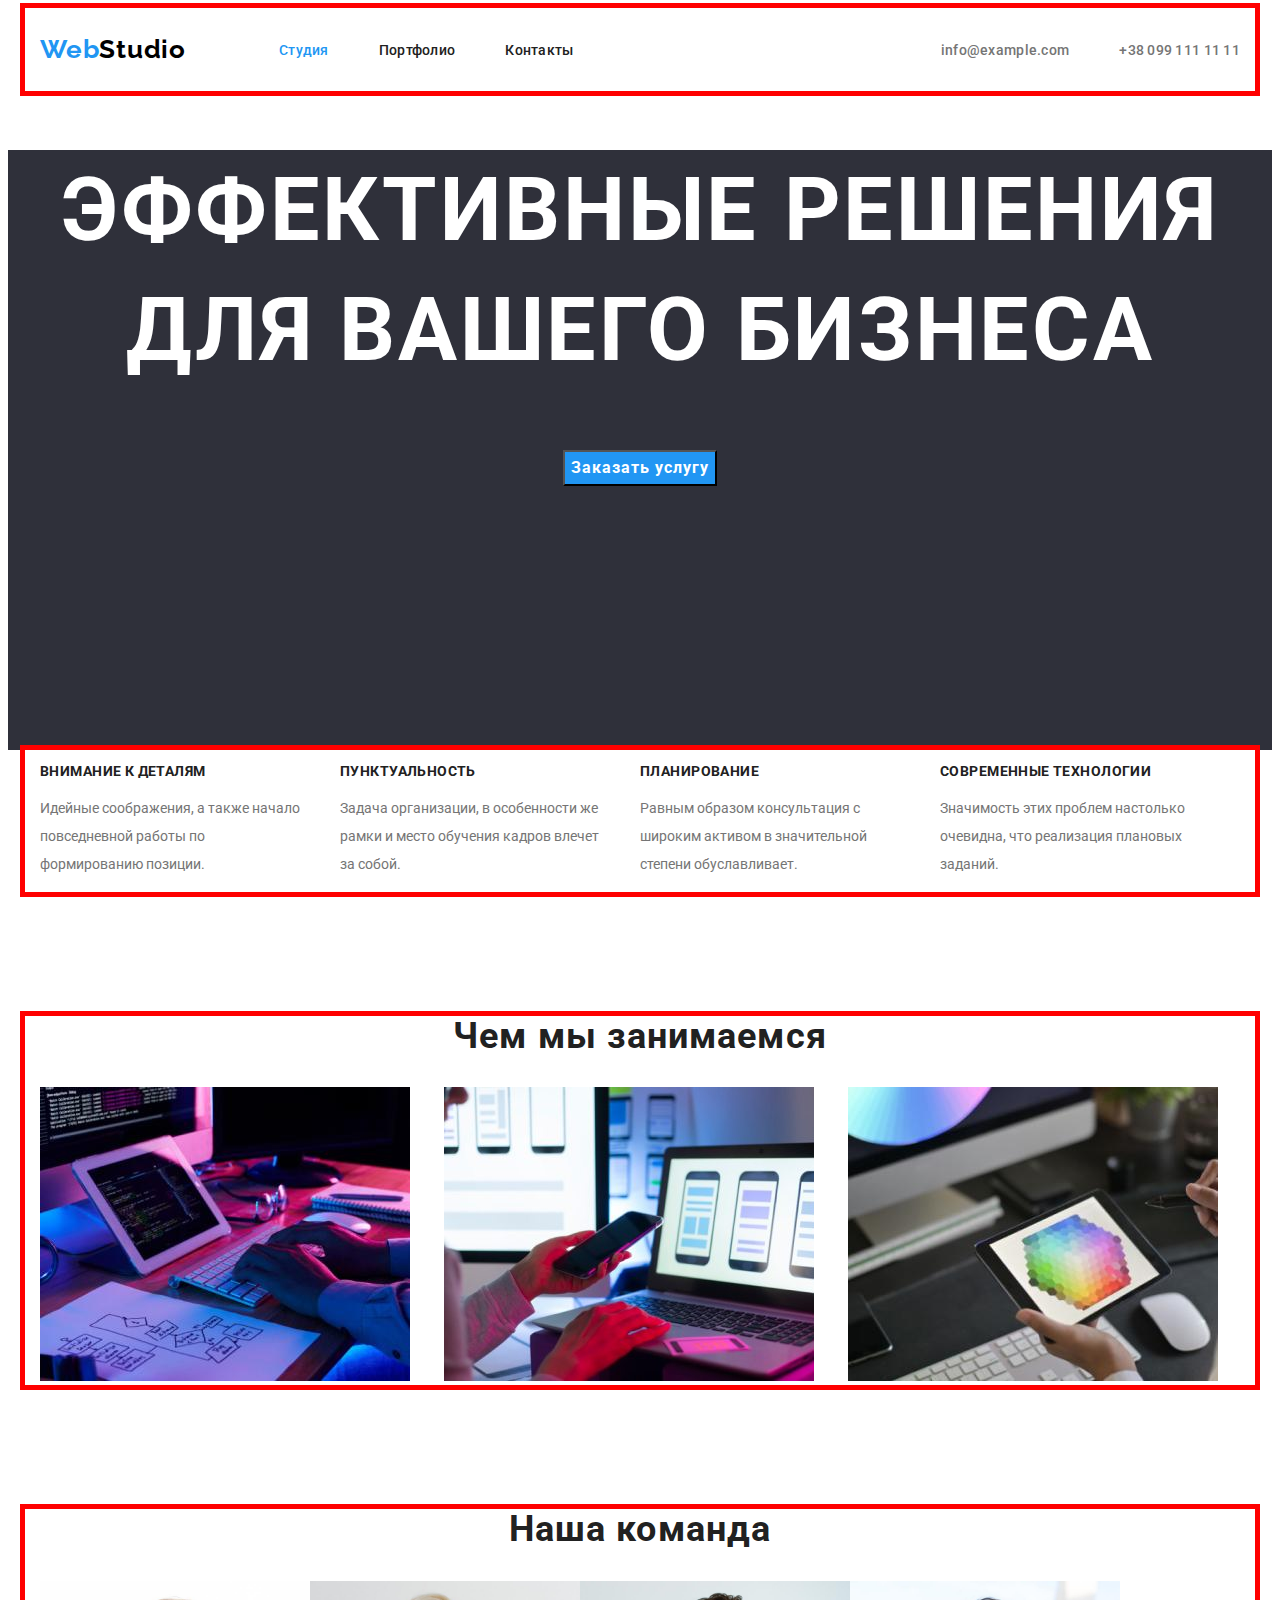
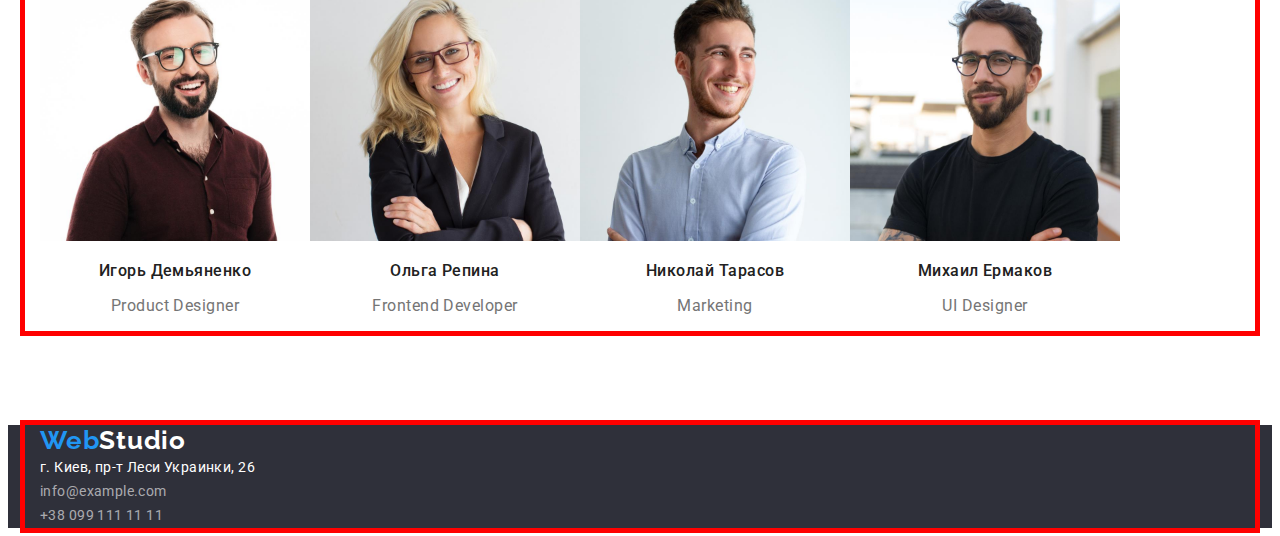
==== index.html @ 6b60813e "дз3" ====
<!DOCTYPE html>
<html lang="ru">
   <head>
      <meta charset="UTF-8" />
      <meta http-equiv="X-UA-Compatible" content="IE=edge" />
      <meta name="viewport" content="width=device-width, initial-scale=1.0" />
      <link rel="preconnect" href="https://fonts.googleapis.com" />
      <link rel="preconnect" href="https://fonts.gstatic.com" crossorigin />
      <link
         href="https://fonts.googleapis.com/css2?family=Raleway:wght@700&family=Roboto:wght@400;500;700;900&display=swap"
         rel="stylesheet"
      />
      <link
         rel="stylesheet"
         href="https://cdnjs.cloudflare.com/ajax/libs/modern-normalize/1.1.0/modern-normalize.min.css"
         integrity="sha512-wpPYUAdjBVSE4KJnH1VR1HeZfpl1ub8YT/NKx4PuQ5NmX2tKuGu6U/JRp5y+Y8XG2tV+wKQpNHVUX03MfMFn9Q=="
         crossorigin="anonymous"
         referrerpolicy="no-referrer"
      />
      <link rel="stylesheet" href="./css/style.css" />
      <title>Document</title>
   </head>
   <body>
      <!-- Header  -->
      <header>
         <div class="header-container container">
            <a href="./index.html" class="logo"><span>Web</span>Studio</a>
            <nav class="nav">
               <ul class="nav-list">
                  <li class="nav-item">
                     <a class="nav-link link active" href="./index.html">Студия</a>
                  </li>
                  <li class="nav-item">
                     <a class="nav-link link" href="./portfolio.html">Портфолио</a>
                  </li>
                  <li class="nav-item">
                     <a class="nav-link link" href="#">Контакты</a>
                  </li>
               </ul>
            </nav>
            <ul class="contact">
               <li class="contact-list">
                  <a class="link" href="mailto:info@example.com">info@example.com</a>
               </li>
               <li class="contact-list">
                  <a class="link" href="tel:+380991111111">+38 099 111 11 11</a>
               </li>
            </ul>
         </div>
      </header>
      <main>
         <!-- Hero  -->
         <section class="banner hero">
            <div class="banner-box">
               <h1 class="banner-title">
                  Эффективные решения <br />
                  для вашего бизнеса
               </h1>
               <button class="button" type="button">Заказать услугу</button>
            </div>
         </section>
         <!-- Преимущества  -->
         <section class="features section">
            <div class="container">
               <h2 class="no-visible">наши преимущества</h2>
               <ul class="features-list">
                  <li class="features-item">
                     <h3 class="features-title">Внимание к деталям</h3>
                     <p class="features-description">
                        Идейные соображения, а также начало повседневной работы по формированию
                        позиции.
                     </p>
                  </li>
                  <li class="features-item">
                     <h3 class="features-title">Пунктуальность</h3>
                     <p class="features-description">
                        Задача организации, в особенности же рамки и место обучения кадров влечет за
                        собой.
                     </p>
                  </li>
                  <li class="features-item">
                     <h3 class="features-title">Планирование</h3>
                     <p class="features-description">
                        Равным образом консультация с широким активом в значительной степени
                        обуславливает.
                     </p>
                  </li>
                  <li class="features-item">
                     <h3 class="features-title">Современные технологии</h3>
                     <p class="features-description">
                        Значимость этих проблем настолько очевидна, что реализация плановых заданий.
                     </p>
                  </li>
               </ul>
            </div>
         </section>
         <!-- Чем мы занимаемся  -->
         <section class="providing section">
            <div class="providing-box container">
               <h2 class="section-title">Чем мы занимаемся</h2>
               <ul class="providing-discription">
                  <li class="providing-card">
                     <img src="./images/img.jpg" alt="Печатаем" width="370" />
                  </li>
                  <li class="providing-card">
                     <img src="./images/box2.jpg" alt="Смотрим в телефон" width="370" />
                  </li>
                  <li class="providing-card">
                     <img src="./images/img1.jpg" alt="Смотрим а планшет" width="370" />
                  </li>
               </ul>
            </div>
         </section>
         <!-- Наша команда  -->
         <section class="section">
            <div class="container">
               <h2 class="section-title">Наша команда</h2>
               <ul class="team">
                  <li class="team-card">
                     <img src="./images/img3.jpg" alt="Игорь Демьяненко" width="270" />
                     <h3 class="team-card-name">Игорь Демьяненко</h3>
                     <p>Product Designer</p>
                  </li>
                  <li class="team-card">
                     <img src="./images/img4.jpg" alt="Ольга Репина" width="270" />
                     <h3 class="team-card-name">Ольга Репина</h3>
                     <p>Frontend Developer</p>
                  </li>
                  <li class="team-card">
                     <img src="./images/img5.jpg" alt="Николай Тарасов" width="270" />
                     <h3 class="team-card-name">Николай Тарасов</h3>
                     <p>Marketing</p>
                  </li>
                  <li class="team-card">
                     <img src="./images/img6.jpg" alt="Михаил Ермаков" width="270" />
                     <h3 class="team-card-name">Михаил Ермаков</h3>
                     <p>UI Designer</p>
                  </li>
               </ul>
            </div>
         </section>
      </main>
      <!-- Footer  -->
      <footer class="footer">
         <div class="container">
            <a href="./index.html" class="logo"><span>Web</span>Studio</a>
            <address>
               <ul>
                  <li>
                     <a href="#" class="address">г. Киев, пр-т Леси Украинки, 26</a>
                  </li>
                  <li>
                     <a href="mailto:info@example.com" class="email">info@example.com</a>
                  </li>
                  <li>
                     <a href="tel:+380991111111" class="tel">+38 099 111 11 11</a>
                  </li>
               </ul>
            </address>
         </div>
      </footer>
   </body>
</html>
---- css/style.css ----
:root {
   --accent-color: #2196f3;
   --primary-text-color: #757575;
   --secondary-text-color: #212121;
   --primary-white-color: #ffffff;
   --address-footer-color: rgba(255, 255, 255, 0.6);
}

body {
   background-color: var(--primary-white-color);
   color: var(--primary-text-color);
   font-family: Roboto, sans-serif;
}

h1,
h2,
h3,
h4,
h5,
h6,
p {
   margin 0;
   padding: 0;
}

ul {
   list-style: none;
   padding: 0;
   margin: 0;
   margin-block-start: 0px;
   margin-block-end: 0px;
   margin-inline-start: 0px;
   margin-inline-end: 0px;
   padding-inline-start: 0px;
}

img{
  
}
.no-visible {
   display: none;
}

.section {
   padding-bottom: 94px;
}

.container {
   width: 1200px;
   padding: 0 15px;
   margin: 0 auto;
   outline: 5px solid red;
}

/* Header  */

.header-container {
   display: flex;
   align-items: center;
}

.logo {
   font-family: Raleway;
   font-weight: 700;
   font-size: 26px;
   line-height: 1.19;
   letter-spacing: 0.03em;
   text-decoration: none;
   color: #000000;
}

.logo span {
   color: var(--accent-color);
}

.nav-list {
   display: flex;
   margin-left: 93px;
}

.nav-list .link {
   font-weight: 500;
   font-size: 14px;
   line-height: 1.14;
   letter-spacing: 0.02em;
   text-decoration: none;
   color: var(--secondary-text-color);
}

.nav-list .link:hover,
.nav-list .link:focus {
   color: var(--accent-color);
}

.header-container .nav-item {
   margin-right: 50px;
   display: block;
   padding-top: 32px;
   padding-bottom: 32px;
}

.header-container .nav-item:last-child {
   margin-right: 0;
}

.nav-list .active {
   color: var(--accent-color);
}

.header-container .contact {
   display: flex;
   margin-left: auto;
}

.header-container .contact-list {
   margin-right: 50px;
}

.header-container .contact-list:last-child {
   margin-right: 0;
}
.contact .link {
   font-weight: 500;
   font-size: 14px;
   line-height: 1.14;
   letter-spacing: 0.02em;
   color: var(--primary-text-color);
   text-decoration-line: none;
}

.contact .link:hover,
.contact .link:focus {
   color: var(--accent-color);
}

/* Hero  */

.hero {
   background: #2f303a;
}

.banner-box {
}
.banner-title {
   margin-bottom: 40px;
}

.banner {
   font-size: 44px;
   line-height: 1.36;
   text-align: center;
   letter-spacing: 0.06em;
   text-transform: uppercase;
   color: var(--primary-white-color);
   height: 600px;
}

.button {
   font-family: inherit;
   font-weight: 700;
   font-size: 16px;
   line-height: 1.87;
   letter-spacing: 0.06em;
   color: var(--primary-white-color);
   background-color: var(--accent-color);
   cursor: pointer;
}

/* преимущества */

.section > .features {
   font-size: 14px;
   line-height: 1.71;
   letter-spacing: 0.03em;
}

.features .features-title {
   font-weight: 700;
   font-size: 14px;
   line-height: 1.14;
   letter-spacing: 0.03em;
   text-transform: uppercase;
   margin-bottom: 10px;
   color: var(--secondary-text-color);
}

.features-list {
   display: flex;
}
.features-item {
   justify-content: space-around;
   flex-basis: 270px;
   margin-right: 30px;
   margin-bottom: 0;
}
.features-item:last-child {
   margin-right: 0;
}

.features-description {
   line-height: 2;
   font-size: 14px;
}
/* Чем мы занимаемся  */

.section-title {
   font-weight: 700;
   font-size: 36px;
   line-height: 1.16;
   text-align: center;
   letter-spacing: 0.03em;
   color: var(--secondary-text-color);
}

.providing-card {
   display: inline-block;
   margin-right: 30px;
}

.providing-card:last-child {
   margin-right: 0;
}

/* Наша команда */
.team {
   display: flex;
   font-size: 16px;
   line-height: 1.19;
   text-align: center;
   letter-spacing: 0.03em;
}

.team-card-name {
   font-weight: 500;
   font-size: 16px;
   line-height: 1.19;
   text-align: center;
   letter-spacing: 0.03em;
   color: var(--secondary-text-color);
}

/* Страница портфолио */
/* Панель кнопок */
.filter {
   font-family: inherit;
   font-weight: 500;
   font-size: 16px;
   line-height: 1.62;
   text-align: center;
   letter-spacing: 0.03em;
   color: var(--secondary-text-color);
   cursor: pointer;
}

.filter:hover,
.filter:focus {
   background-color: var(--accent-color);
   color: var(--primary-white-color);
}

/* колекция карточек  */
.portfolio-list {
   display: flex;
   flex-wrap: wrap;
   width: 1200px;
   margin-right: -30px;
   margin-bottom: -30px;
   margin-left: auto;
   margin-right: auto;
}

.portfolio-card {
   margin-right: 30px;
   margin-bottom: 30px;
}
.portfolio-card:nth-child(n + 7) {
   margin-bottom: 0;
}
.portfolio-list .title {
   font-weight: 700;
   font-size: 18px;
   line-height: 2;
   letter-spacing: 0.06em;
   color: var(--secondary-text-color);
}

.portfolio-list .link {
   text-decoration: none;
}

.portfolio-list .discription {
   font-size: 16px;
   color: var(--primary-text-color);
   line-height: 1.87;
   letter-spacing: 0.03em;
}

/* Footer  */
.footer {
   background-color: #2f303a;
}

.footer .logo {
   color: var(--primary-white-color);
}

.footer .address {
   font-size: 14px;
   font-style: normal;
   line-height: 1.71;
   letter-spacing: 0.03em;
   text-decoration: none;
   color: var(--primary-white-color);
}

.footer .email,
.footer .tel {
   font-size: 14px;
   font-style: normal;
   line-height: 1.71;
   letter-spacing: 0.03em;
   text-decoration: none;
   color: rgba(255, 255, 255, 0.6);
}

.footer .email:hover,
.footer .tel:hover,
.footer .email:focus,
.footer .tel:focus {
   color: var(--accent-color);
}
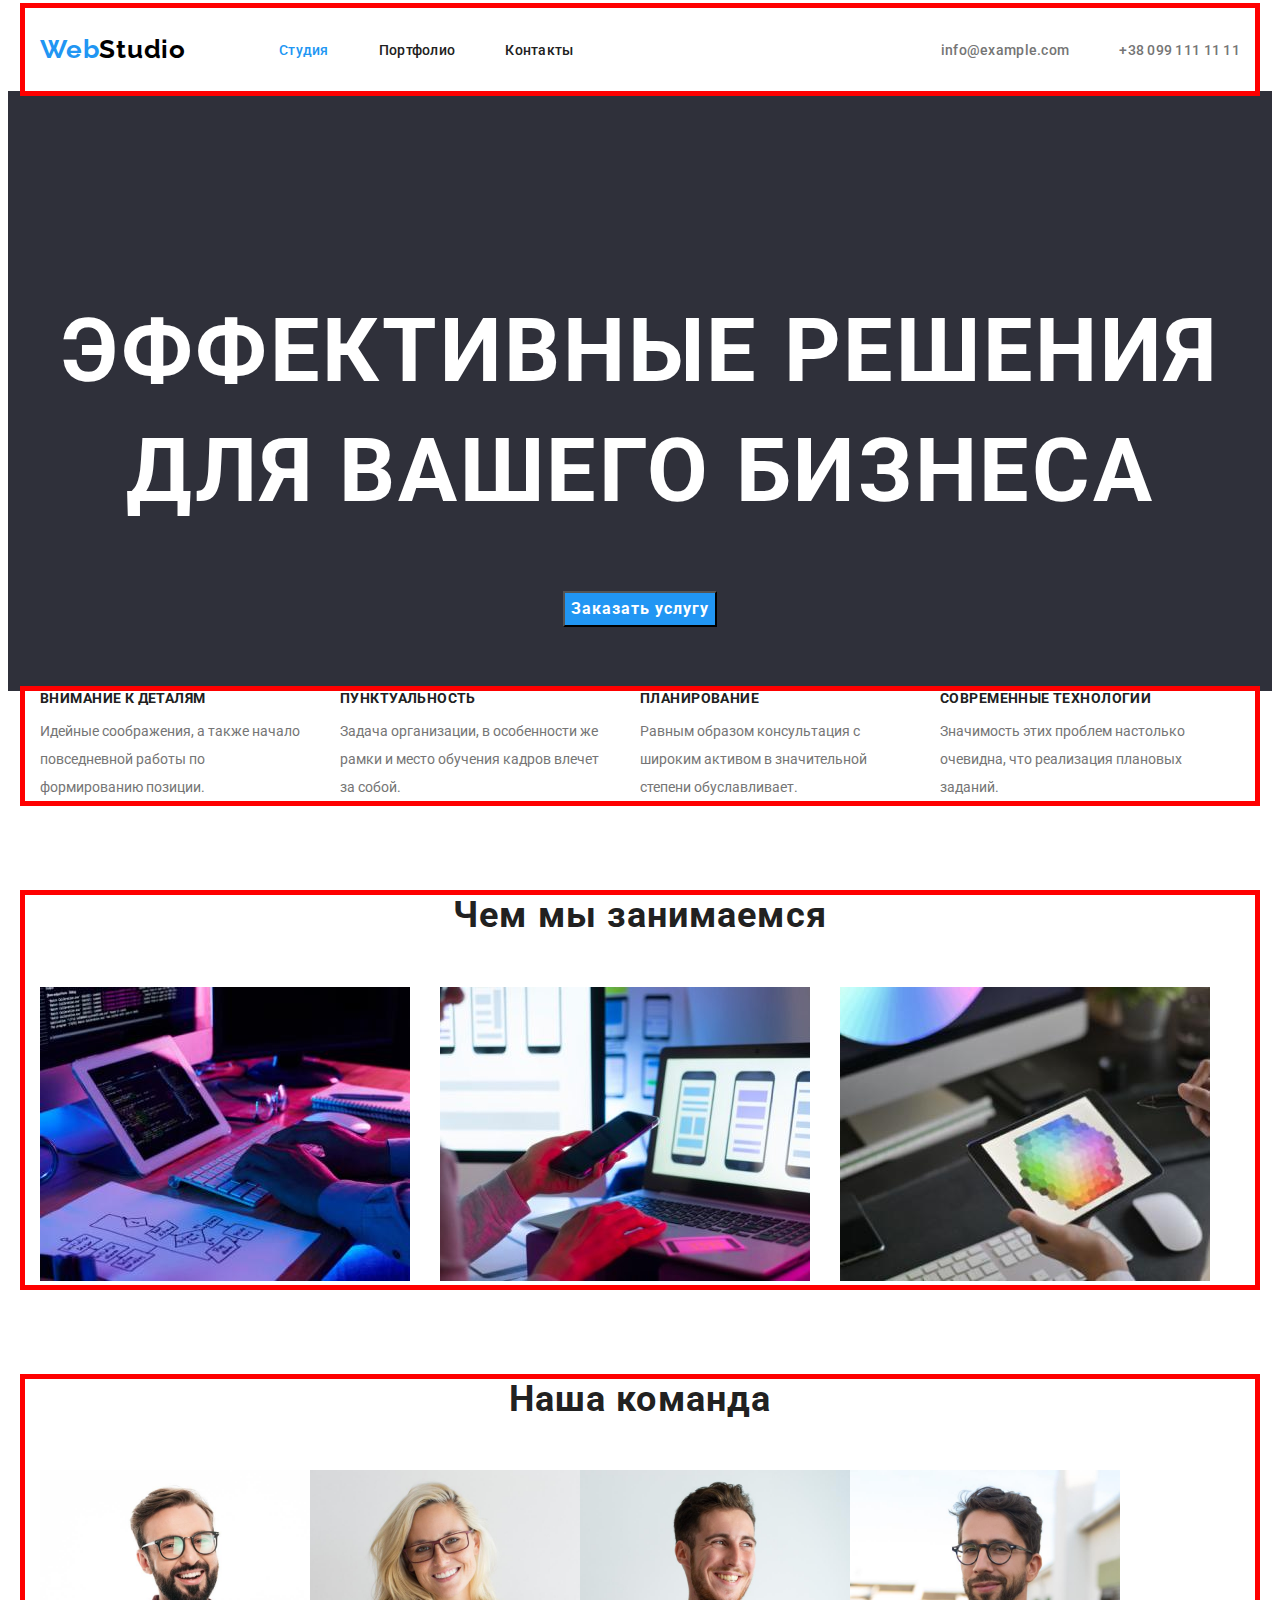
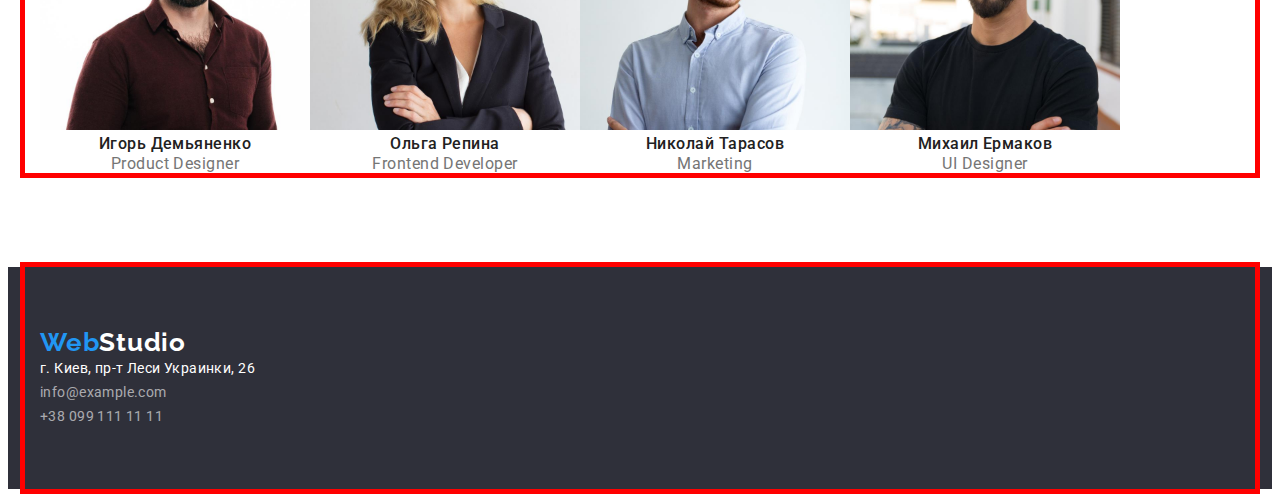
==== commit 1f761c9b: "ewrq" ====
--- a/index.html
+++ b/index.html
@@ -142,7 +142,7 @@
       </main>
       <!-- Footer  -->
       <footer class="footer">
-         <div class="container">
+         <div class="footer-content container">
             <a href="./index.html" class="logo"><span>Web</span>Studio</a>
             <address>
                <ul>
--- a/css/style.css
+++ b/css/style.css
@@ -19,7 +19,7 @@
 h5,
 h6,
 p {
-   margin 0;
+   margin: 0;
    padding: 0;
 }
 
@@ -27,22 +27,18 @@
    list-style: none;
    padding: 0;
    margin: 0;
-   margin-block-start: 0px;
-   margin-block-end: 0px;
-   margin-inline-start: 0px;
-   margin-inline-end: 0px;
-   padding-inline-start: 0px;
-}
-
-img{
-  
-}
+}
+
 .no-visible {
    display: none;
 }
 
 .section {
    padding-bottom: 94px;
+}
+
+.section-title {
+   margin-bottom: 50px;
 }
 
 .container {
@@ -140,6 +136,8 @@
 }
 
 .banner-box {
+   padding-top: 200px;
+   padding-bottom: 200px;
 }
 .banner-title {
    margin-bottom: 40px;
@@ -212,8 +210,11 @@
    color: var(--secondary-text-color);
 }
 
+.providing-discription {
+   display: flex;
+}
+
 .providing-card {
-   display: inline-block;
    margin-right: 30px;
 }
 
@@ -299,6 +300,10 @@
 .footer {
    background-color: #2f303a;
 }
+.footer-content {
+   padding-top: 60px;
+   padding-bottom: 60px;
+}
 
 .footer .logo {
    color: var(--primary-white-color);
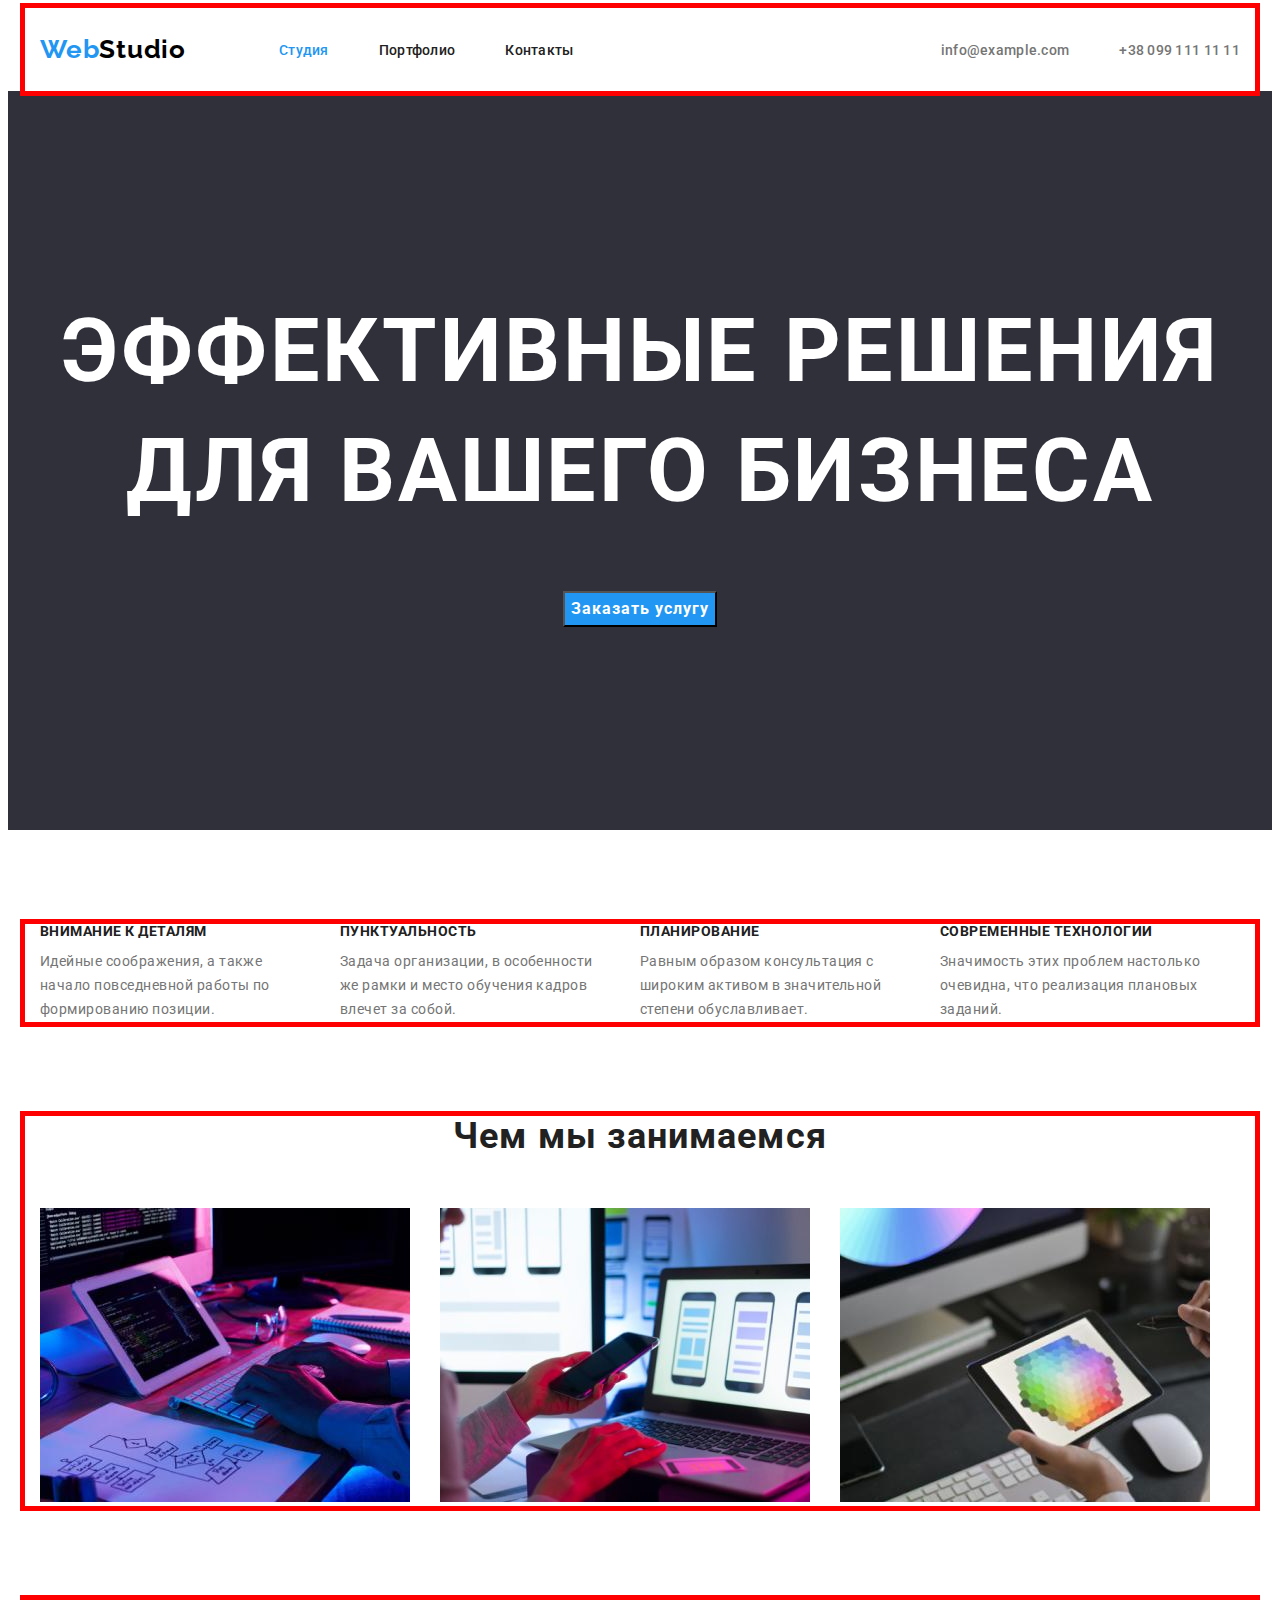
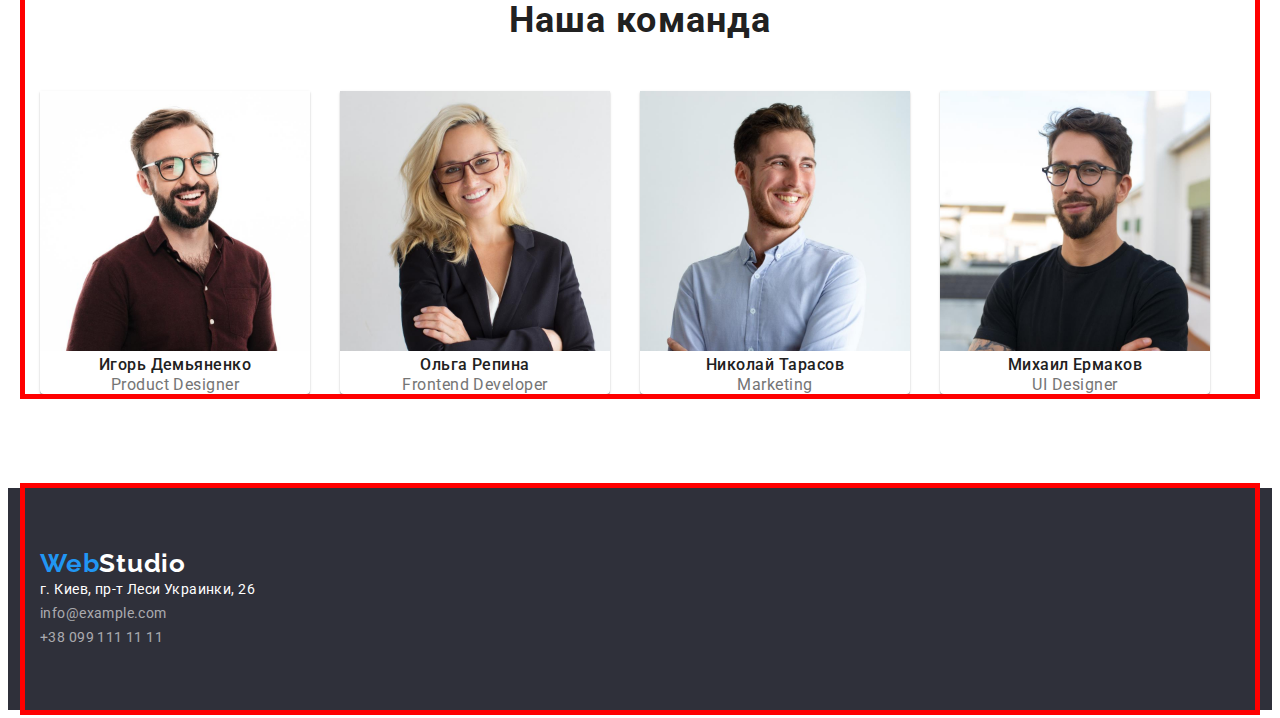
==== commit 25b294d2: "дз 3" ====
--- a/index.html
+++ b/index.html
@@ -100,13 +100,23 @@
                <h2 class="section-title">Чем мы занимаемся</h2>
                <ul class="providing-discription">
                   <li class="providing-card">
-                     <img src="./images/img.jpg" alt="Печатаем" width="370" />
+                     <img class="providing-img" src="./images/img.jpg" alt="Печатаем" width="370" />
                   </li>
                   <li class="providing-card">
-                     <img src="./images/box2.jpg" alt="Смотрим в телефон" width="370" />
+                     <img
+                        class="providing-img"
+                        src="./images/box2.jpg"
+                        alt="Смотрим в телефон"
+                        width="370"
+                     />
                   </li>
                   <li class="providing-card">
-                     <img src="./images/img1.jpg" alt="Смотрим а планшет" width="370" />
+                     <img
+                        class="providing-img"
+                        src="./images/img1.jpg"
+                        alt="Смотрим а планшет"
+                        width="370"
+                     />
                   </li>
                </ul>
             </div>
--- a/css/style.css
+++ b/css/style.css
@@ -150,7 +150,7 @@
    letter-spacing: 0.06em;
    text-transform: uppercase;
    color: var(--primary-white-color);
-   height: 600px;
+   margin-bottom: 94px;
 }
 
 .button {
@@ -176,7 +176,7 @@
    font-weight: 700;
    font-size: 14px;
    line-height: 1.14;
-   letter-spacing: 0.03em;
+
    text-transform: uppercase;
    margin-bottom: 10px;
    color: var(--secondary-text-color);
@@ -190,14 +190,15 @@
    flex-basis: 270px;
    margin-right: 30px;
    margin-bottom: 0;
+   letter-spacing: 0.03em;
 }
 .features-item:last-child {
    margin-right: 0;
 }
 
 .features-description {
-   line-height: 2;
-   font-size: 14px;
+   font-size: 14px;
+   line-height: 1.71;
 }
 /* Чем мы занимаемся  */
 
@@ -240,9 +241,21 @@
    color: var(--secondary-text-color);
 }
 
+.team-card {
+   margin-right: 30px;
+   box-shadow: 0px 1px 3px rgba(0, 0, 0, 0.12), 0px 1px 1px rgba(0, 0, 0, 0.14),
+      0px 2px 1px rgba(0, 0, 0, 0.2);
+   border-radius: 0px 0px 4px 4px;
+}
+
+.team-card:last-child {
+   margin-right: 0;
+}
 /* Страница портфолио */
 /* Панель кнопок */
 .filter {
+   border: none;
+   border-radius: 4px;
    font-family: inherit;
    font-weight: 500;
    font-size: 16px;
@@ -253,6 +266,19 @@
    cursor: pointer;
 }
 
+.filter-wrapper {
+   display: flex;
+   flex-direction: row;
+   justify-content: center;
+   margin-bottom: 50px;
+   margin-right: 8px;
+}
+.filter-item {
+   margin-right: 8px;
+}
+.filter-item:last-child {
+   margin-bottom: 0;
+}
 .filter:hover,
 .filter:focus {
    background-color: var(--accent-color);
@@ -273,6 +299,7 @@
 .portfolio-card {
    margin-right: 30px;
    margin-bottom: 30px;
+   outline: 1px solid #eeeeee;
 }
 .portfolio-card:nth-child(n + 7) {
    margin-bottom: 0;
@@ -283,6 +310,10 @@
    line-height: 2;
    letter-spacing: 0.06em;
    color: var(--secondary-text-color);
+}
+
+.portfolio-container {
+   margin: 20px 24px;
 }
 
 .portfolio-list .link {
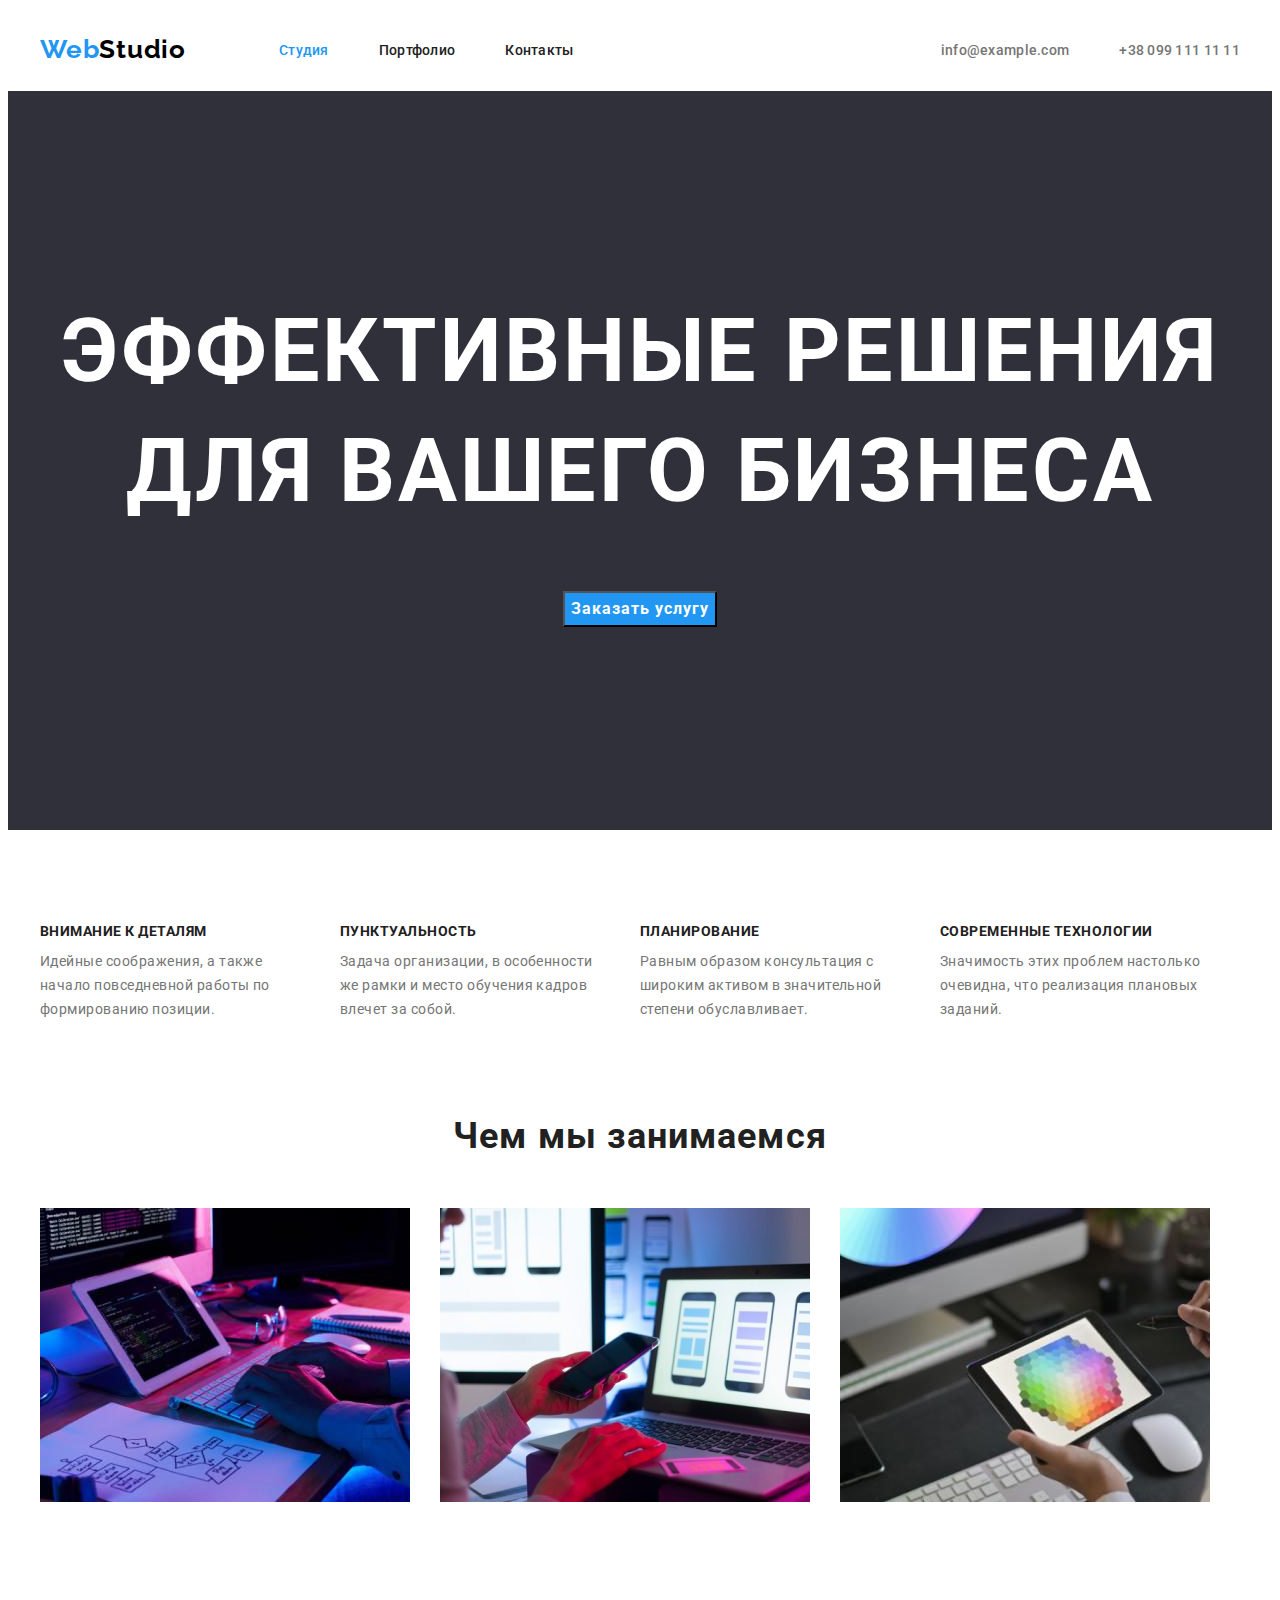
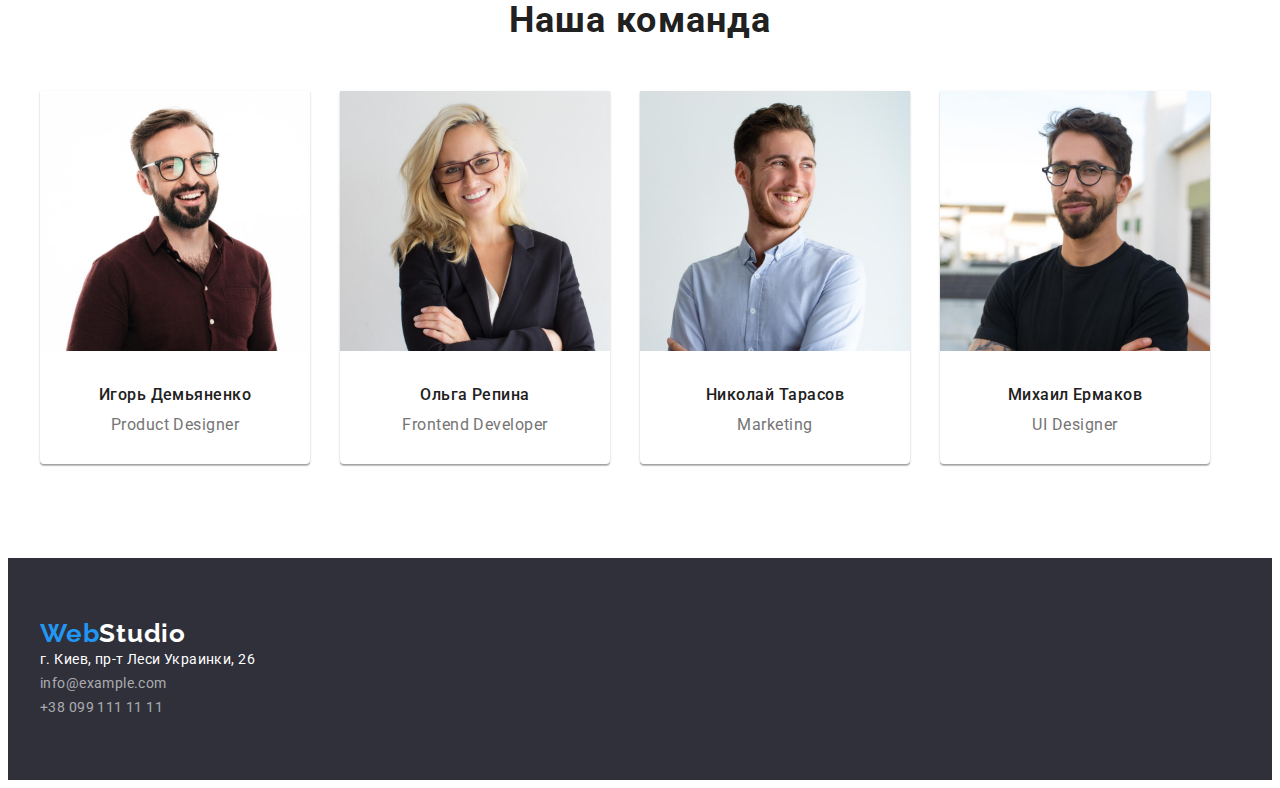
==== commit 80bc9692: "дз Update" ====
--- a/index.html
+++ b/index.html
@@ -128,23 +128,31 @@
                <ul class="team">
                   <li class="team-card">
                      <img src="./images/img3.jpg" alt="Игорь Демьяненко" width="270" />
-                     <h3 class="team-card-name">Игорь Демьяненко</h3>
-                     <p>Product Designer</p>
+                     <div class="team-card-wrapper">
+                        <h3 class="team-card-name">Игорь Демьяненко</h3>
+                        <p>Product Designer</p>
+                     </div>
                   </li>
                   <li class="team-card">
                      <img src="./images/img4.jpg" alt="Ольга Репина" width="270" />
-                     <h3 class="team-card-name">Ольга Репина</h3>
-                     <p>Frontend Developer</p>
+                     <div class="team-card-wrapper">
+                        <h3 class="team-card-name">Ольга Репина</h3>
+                        <p>Frontend Developer</p>
+                     </div>
                   </li>
                   <li class="team-card">
                      <img src="./images/img5.jpg" alt="Николай Тарасов" width="270" />
-                     <h3 class="team-card-name">Николай Тарасов</h3>
-                     <p>Marketing</p>
+                     <div class="team-card-wrapper">
+                        <h3 class="team-card-name">Николай Тарасов</h3>
+                        <p>Marketing</p>
+                     </div>
                   </li>
                   <li class="team-card">
                      <img src="./images/img6.jpg" alt="Михаил Ермаков" width="270" />
-                     <h3 class="team-card-name">Михаил Ермаков</h3>
-                     <p>UI Designer</p>
+                     <div class="team-card-wrapper">
+                        <h3 class="team-card-name">Михаил Ермаков</h3>
+                        <p>UI Designer</p>
+                     </div>
                   </li>
                </ul>
             </div>
--- a/css/style.css
+++ b/css/style.css
@@ -45,7 +45,6 @@
    width: 1200px;
    padding: 0 15px;
    margin: 0 auto;
-   outline: 5px solid red;
 }
 
 /* Header  */
@@ -239,6 +238,7 @@
    text-align: center;
    letter-spacing: 0.03em;
    color: var(--secondary-text-color);
+   margin-bottom: 10px;
 }
 
 .team-card {
@@ -248,6 +248,9 @@
    border-radius: 0px 0px 4px 4px;
 }
 
+.team-card-wrapper {
+   margin: 30px auto;
+}
 .team-card:last-child {
    margin-right: 0;
 }
@@ -256,6 +259,7 @@
 .filter {
    border: none;
    border-radius: 4px;
+   padding: 6px 22px;
    font-family: inherit;
    font-weight: 500;
    font-size: 16px;
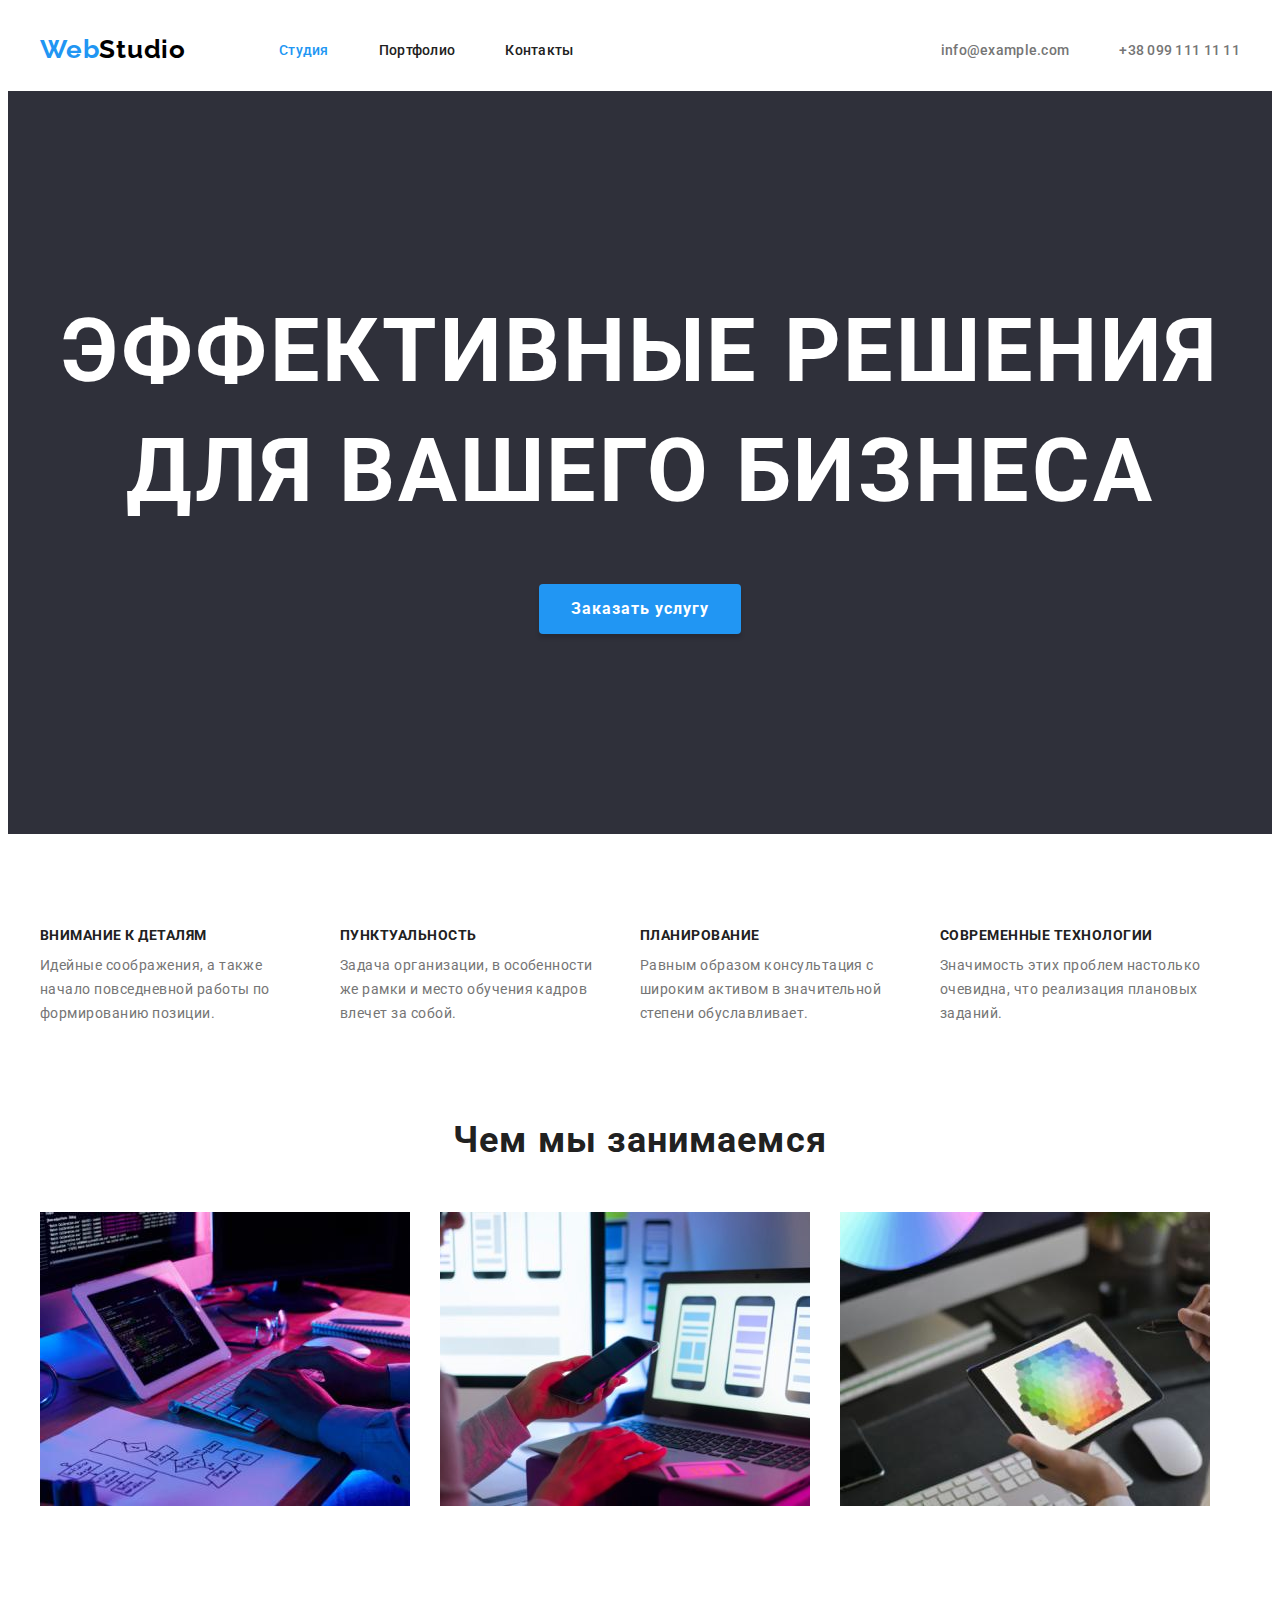
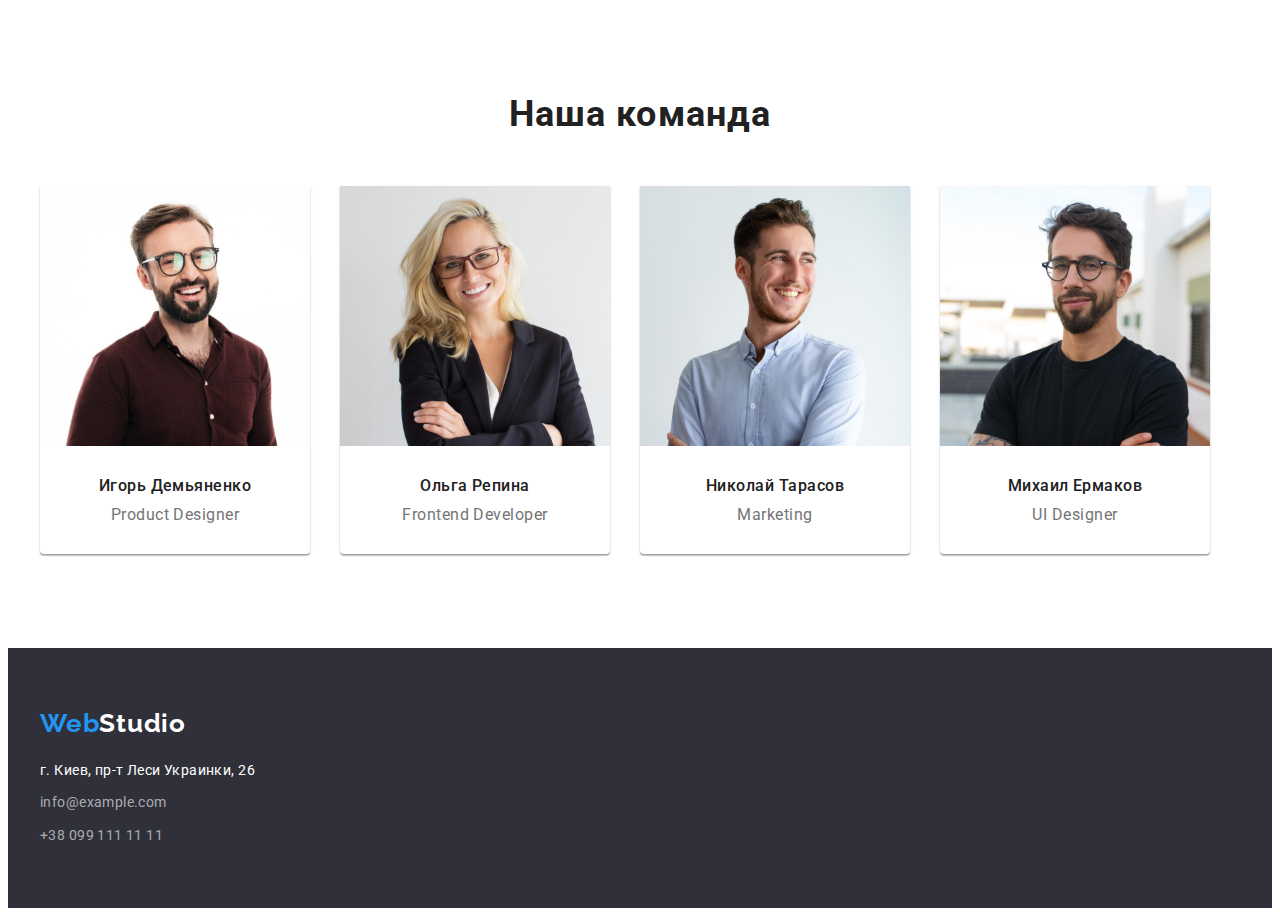
==== commit 3ee53b03: "update" ====
--- a/index.html
+++ b/index.html
@@ -50,7 +50,7 @@
       </header>
       <main>
          <!-- Hero  -->
-         <section class="banner hero">
+         <section class="banner section hero">
             <div class="banner-box">
                <h1 class="banner-title">
                   Эффективные решения <br />
@@ -161,16 +161,16 @@
       <!-- Footer  -->
       <footer class="footer">
          <div class="footer-content container">
-            <a href="./index.html" class="logo"><span>Web</span>Studio</a>
+            <a class="footer-logo logo" href="./index.html"><span>Web</span>Studio</a>
             <address>
                <ul>
-                  <li>
+                  <li class="footer-link">
                      <a href="#" class="address">г. Киев, пр-т Леси Украинки, 26</a>
                   </li>
-                  <li>
+                  <li class="footer-link">
                      <a href="mailto:info@example.com" class="email">info@example.com</a>
                   </li>
-                  <li>
+                  <li class="footer-link">
                      <a href="tel:+380991111111" class="tel">+38 099 111 11 11</a>
                   </li>
                </ul>
--- a/css/style.css
+++ b/css/style.css
@@ -35,6 +35,7 @@
 
 .section {
    padding-bottom: 94px;
+   padding-top: 94px;
 }
 
 .section-title {
@@ -47,7 +48,15 @@
    margin: 0 auto;
 }
 
+img {
+   display: block;
+   max-width: 100%;
+}
+
 /* Header  */
+.header-border {
+   border-bottom: 1px solid #ececec;
+}
 
 .header-container {
    display: flex;
@@ -98,6 +107,11 @@
    margin-right: 0;
 }
 
+.nav-link {
+   padding-top: 32px;
+   padding-bottom: 32px;
+}
+
 .nav-list .active {
    color: var(--accent-color);
 }
@@ -115,6 +129,8 @@
    margin-right: 0;
 }
 .contact .link {
+   padding-top: 32px;
+   padding-bottom: 32px;
    font-weight: 500;
    font-size: 14px;
    line-height: 1.14;
@@ -135,24 +151,24 @@
 }
 
 .banner-box {
+}
+.banner-title {
+   margin-bottom: 40px;
+}
+
+.banner {
    padding-top: 200px;
    padding-bottom: 200px;
-}
-.banner-title {
-   margin-bottom: 40px;
-}
-
-.banner {
    font-size: 44px;
    line-height: 1.36;
    text-align: center;
    letter-spacing: 0.06em;
    text-transform: uppercase;
    color: var(--primary-white-color);
-   margin-bottom: 94px;
 }
 
 .button {
+   padding: 10px 32px;
    font-family: inherit;
    font-weight: 700;
    font-size: 16px;
@@ -161,6 +177,9 @@
    color: var(--primary-white-color);
    background-color: var(--accent-color);
    cursor: pointer;
+   box-shadow: 0px 4px 4px rgba(0, 0, 0, 0.15);
+   border: none;
+   border-radius: 4px;
 }
 
 /* преимущества */
@@ -208,6 +227,9 @@
    text-align: center;
    letter-spacing: 0.03em;
    color: var(--secondary-text-color);
+}
+.providing {
+   padding-top: 0px;
 }
 
 .providing-discription {
@@ -269,7 +291,6 @@
    color: var(--secondary-text-color);
    cursor: pointer;
 }
-
 .filter-wrapper {
    display: flex;
    flex-direction: row;
@@ -293,31 +314,36 @@
 .portfolio-list {
    display: flex;
    flex-wrap: wrap;
-   width: 1200px;
    margin-right: -30px;
    margin-bottom: -30px;
-   margin-left: auto;
-   margin-right: auto;
 }
 
 .portfolio-card {
    margin-right: 30px;
    margin-bottom: 30px;
-   outline: 1px solid #eeeeee;
 }
 .portfolio-card:nth-child(n + 7) {
    margin-bottom: 0;
 }
+
+.portfolio-link {
+   display: block;
+   width: 370px;
+   border: 1px solid #eeeeee;
+}
 .portfolio-list .title {
+   margin-bottom: 4px;
    font-weight: 700;
    font-size: 18px;
    line-height: 2;
    letter-spacing: 0.06em;
    color: var(--secondary-text-color);
 }
+.portfolio-img {
+}
 
 .portfolio-container {
-   margin: 20px 24px;
+   padding: 20px 24px;
 }
 
 .portfolio-list .link {
@@ -336,12 +362,15 @@
    background-color: #2f303a;
 }
 .footer-content {
+   display: flex;
+   flex-direction: column;
    padding-top: 60px;
    padding-bottom: 60px;
 }
 
 .footer .logo {
    color: var(--primary-white-color);
+   margin-bottom: 20px;
 }
 
 .footer .address {
@@ -361,6 +390,13 @@
    letter-spacing: 0.03em;
    text-decoration: none;
    color: rgba(255, 255, 255, 0.6);
+}
+
+.footer-link {
+   margin-bottom: 9px;
+}
+.footer-link:last-child {
+   margin-bottom: 0;
 }
 
 .footer .email:hover,
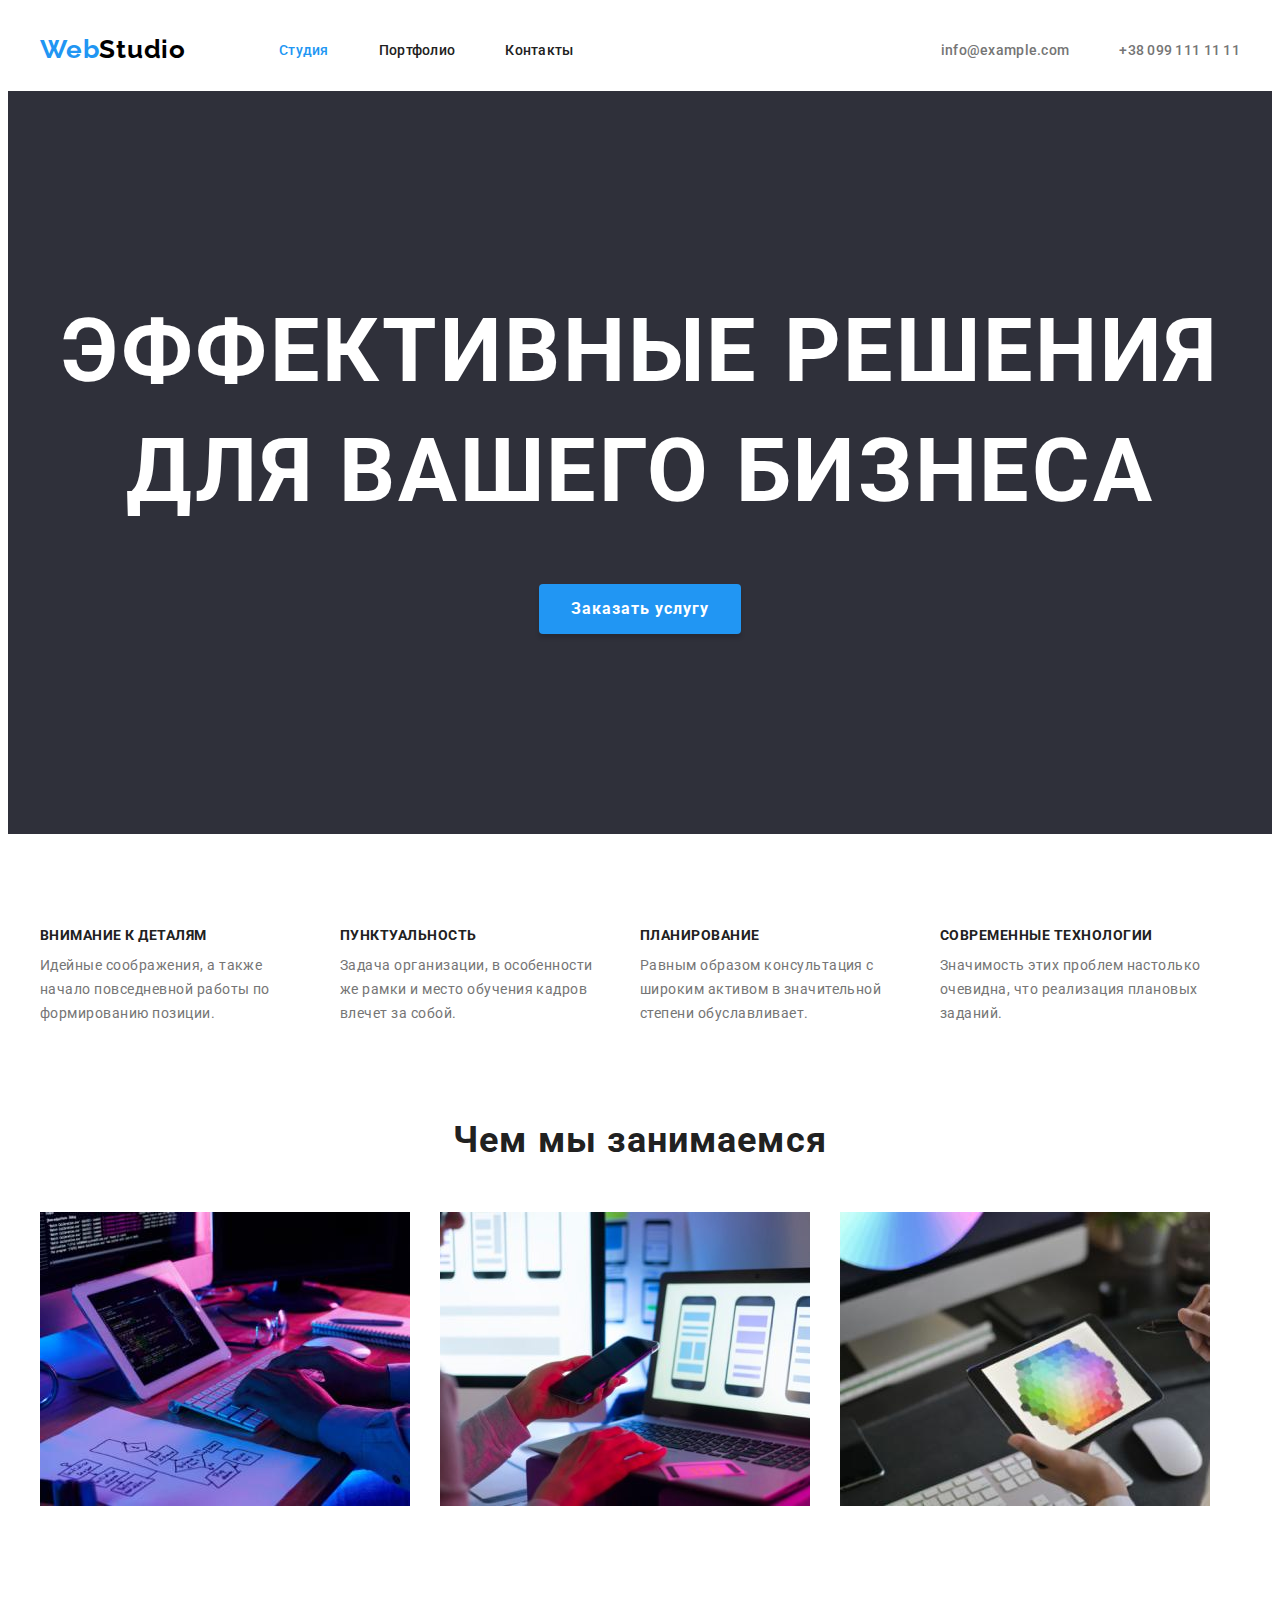
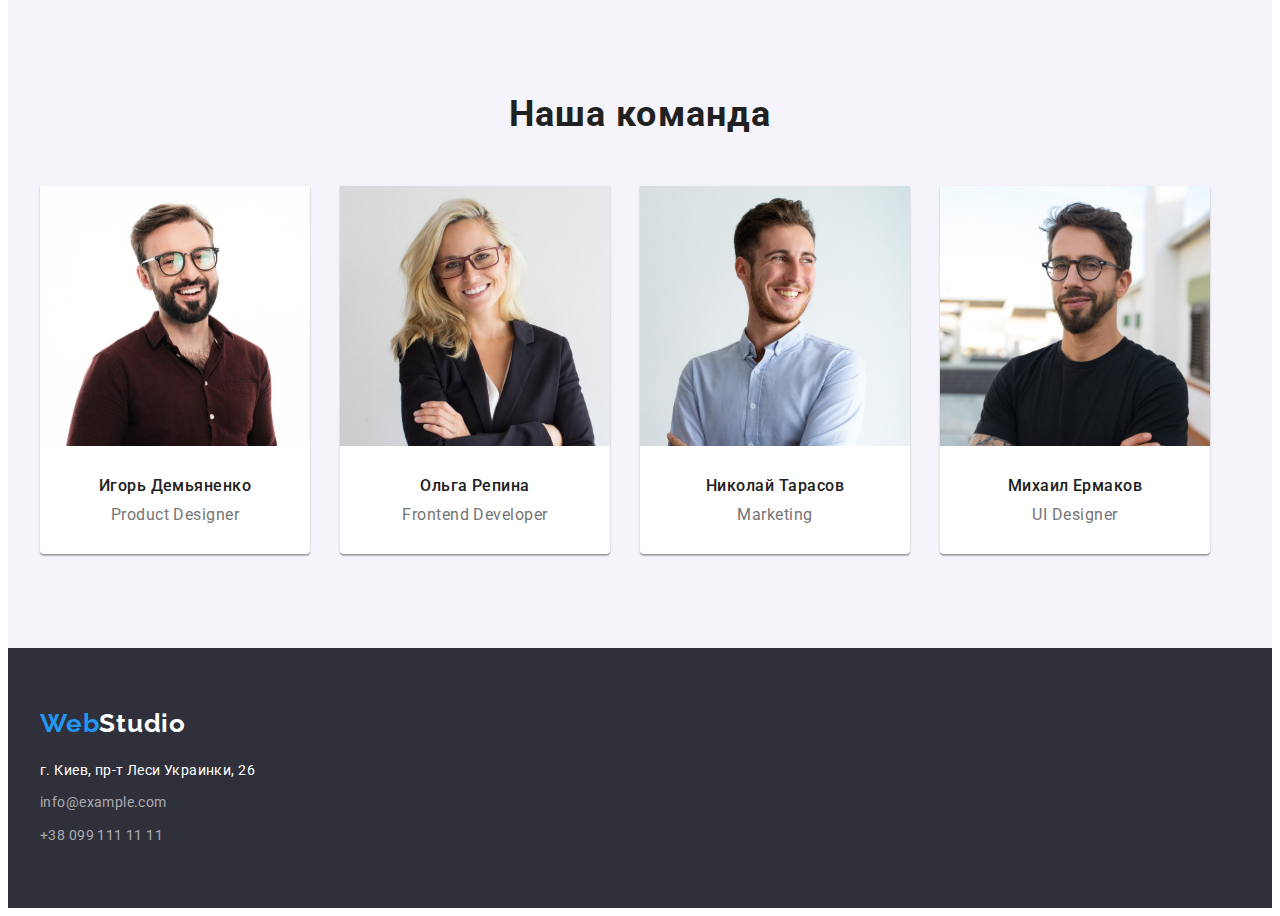
==== commit de8bdd5f: "update" ====
--- a/index.html
+++ b/index.html
@@ -50,8 +50,8 @@
       </header>
       <main>
          <!-- Hero  -->
-         <section class="banner section hero">
-            <div class="banner-box">
+         <section class="banner section">
+            <div class="container">
                <h1 class="banner-title">
                   Эффективные решения <br />
                   для вашего бизнеса
@@ -62,7 +62,7 @@
          <!-- Преимущества  -->
          <section class="features section">
             <div class="container">
-               <h2 class="no-visible">наши преимущества</h2>
+               <h2 class="visually-hidden">наши преимущества</h2>
                <ul class="features-list">
                   <li class="features-item">
                      <h3 class="features-title">Внимание к деталям</h3>
@@ -122,10 +122,10 @@
             </div>
          </section>
          <!-- Наша команда  -->
-         <section class="section">
+         <section class="team section">
             <div class="container">
                <h2 class="section-title">Наша команда</h2>
-               <ul class="team">
+               <ul class="team-wrapper">
                   <li class="team-card">
                      <img src="./images/img3.jpg" alt="Игорь Демьяненко" width="270" />
                      <div class="team-card-wrapper">
--- a/css/style.css
+++ b/css/style.css
@@ -29,8 +29,9 @@
    margin: 0;
 }
 
-.no-visible {
-   display: none;
+.visually-hidden {
+   position: fixed;
+   transform: scale(0);
 }
 
 .section {
@@ -77,9 +78,12 @@
    color: var(--accent-color);
 }
 
+.nav {
+   margin-left: 93px;
+}
+
 .nav-list {
    display: flex;
-   margin-left: 93px;
 }
 
 .nav-list .link {
@@ -146,12 +150,6 @@
 
 /* Hero  */
 
-.hero {
-   background: #2f303a;
-}
-
-.banner-box {
-}
 .banner-title {
    margin-bottom: 40px;
 }
@@ -164,6 +162,7 @@
    text-align: center;
    letter-spacing: 0.06em;
    text-transform: uppercase;
+   background: #2f303a;
    color: var(--primary-white-color);
 }
 
@@ -245,7 +244,11 @@
 }
 
 /* Наша команда */
+
 .team {
+   background-color: #f5f4fa;
+}
+.team-wrapper {
    display: flex;
    font-size: 16px;
    line-height: 1.19;
@@ -268,10 +271,11 @@
    box-shadow: 0px 1px 3px rgba(0, 0, 0, 0.12), 0px 1px 1px rgba(0, 0, 0, 0.14),
       0px 2px 1px rgba(0, 0, 0, 0.2);
    border-radius: 0px 0px 4px 4px;
+   background-color: var(--primary-white-color);
 }
 
 .team-card-wrapper {
-   margin: 30px auto;
+   padding: 30px 0;
 }
 .team-card:last-child {
    margin-right: 0;
@@ -359,16 +363,12 @@
 
 /* Footer  */
 .footer {
+   padding: 60px 0;
    background-color: #2f303a;
 }
-.footer-content {
-   display: flex;
-   flex-direction: column;
-   padding-top: 60px;
-   padding-bottom: 60px;
-}
 
 .footer .logo {
+   display: block;
    color: var(--primary-white-color);
    margin-bottom: 20px;
 }
